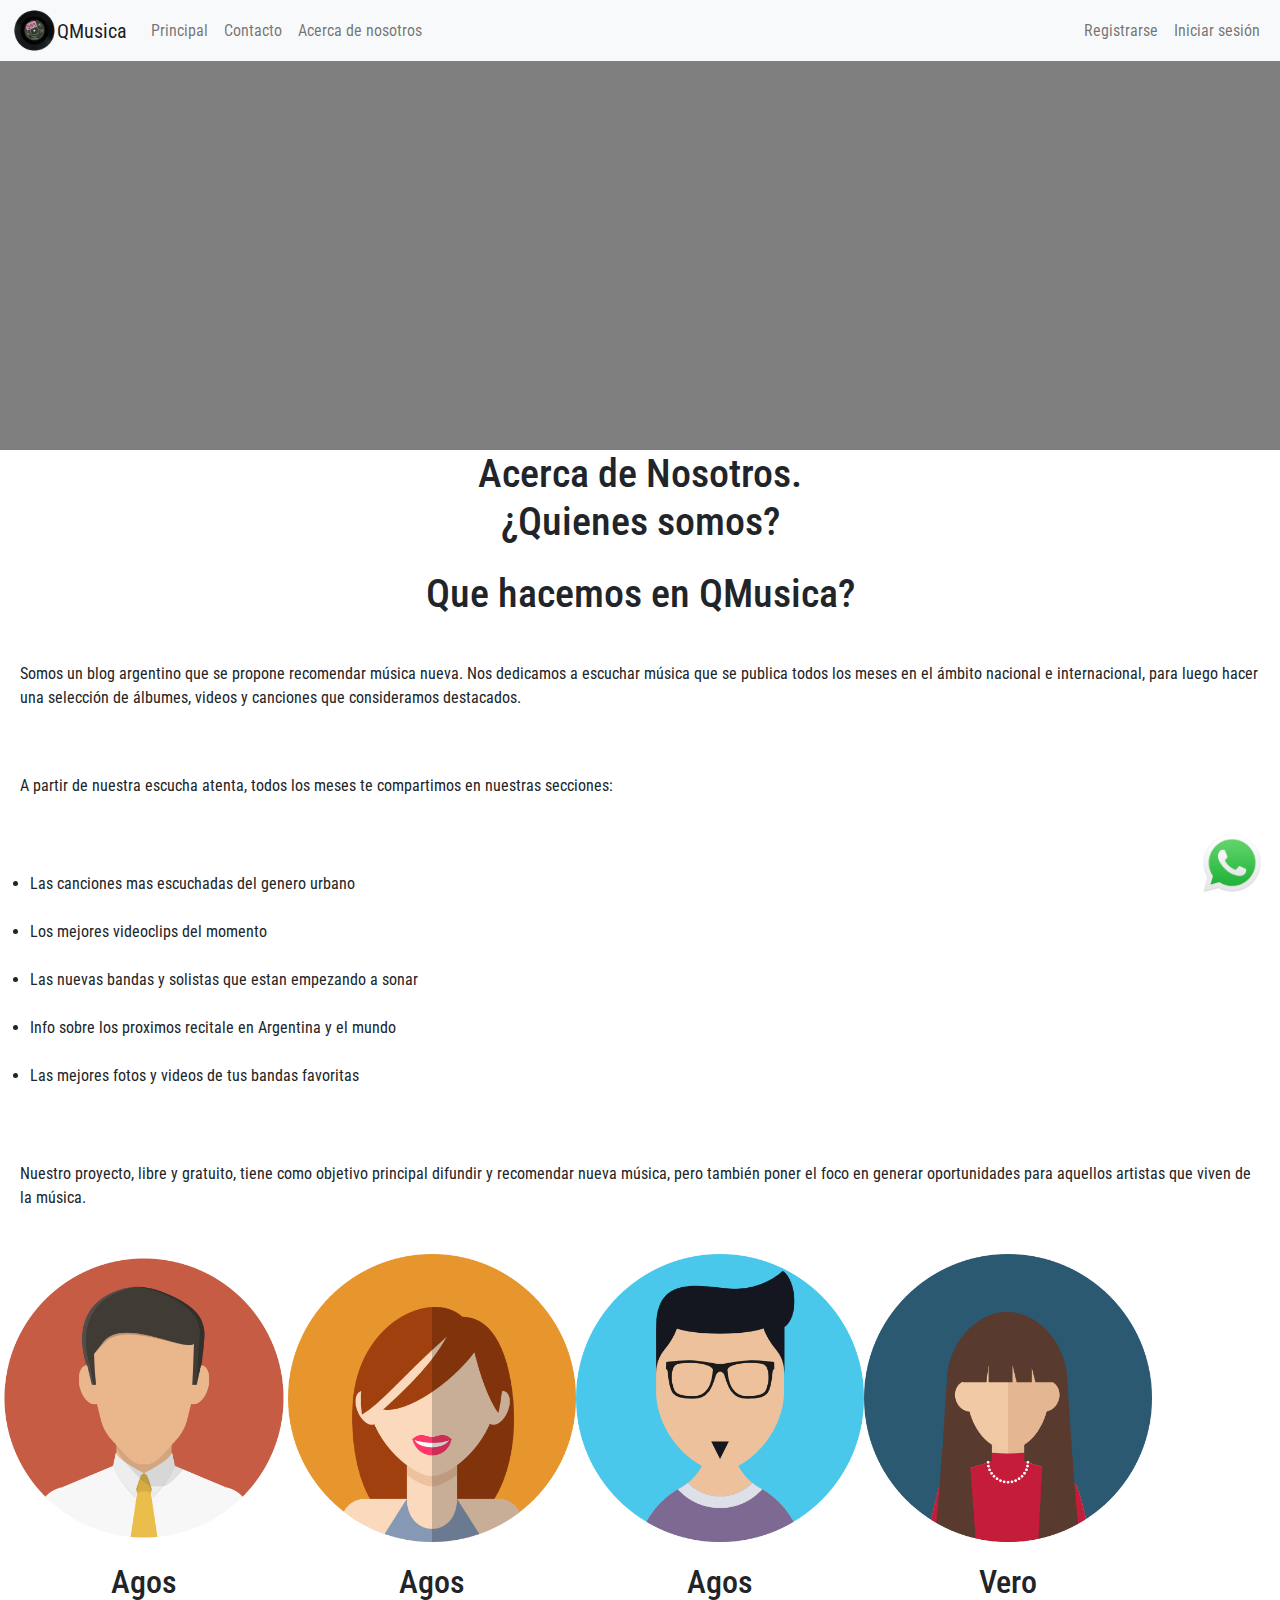
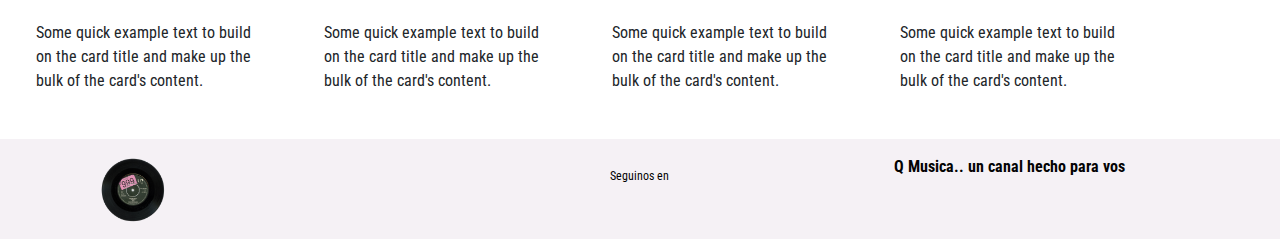
==== index.html @ 6bd81f08 "cambio en los comentarios nosotros 1" ====
<!DOCTYPE html>
<html lang="en">

<head>
  <meta charset="UTF-8" />
  <meta http-equiv="X-UA-Compatible" content="IE=edge" />
  <meta name="viewport" content="width=device-width, initial-scale=1.0" />
  <link rel="stylesheet" href="./css/bootstrap.min.css" />
  <link rel="stylesheet" href="./css/style.css" />
  <link rel="stylesheet" href="./css/media-queries.css" />
  <link rel="icon" href="./img/favicon_Q.png" />
  <title>Q Música</title>
</head>

<body data-bs-spy="scroll" data-bs-target="#navbar" class="scrollspy-example">
  <header class="fixed-top">
    <!-- Navbar content -->
    <nav class="navbar navbar-expand-lg navbar-light bg-light">
      <div class="container-fluid">
        <img class = "logo" src="./img/logo.pexels.png" alt="Logo">
        <a class="navbar-brand" href="#">QMusica</a>
        <button
          class="navbar-toggler"
          type="button"
          data-bs-toggle="collapse"
          data-bs-target="#navbarNav"
          aria-controls="navbarNav"
          aria-expanded="false"
          aria-label="Toggle navigation"
        >
          <span class="navbar-toggler-icon"></span>
        </button>
        <div class="collapse navbar-collapse" id="navbarNav">
          <ul class="navbar-nav">
            <li class="nav-item">
              <a class="nav-link" aria-current="page" href="./index.html">Principal</a>
            </li>
            <li class="nav-item">
              <a class="nav-link" href="./contacto.html">Contacto</a>
            </li>
            <li class="nav-item">
              <a class="nav-link" href="./nosotros.html">Acerca de nosotros</a>
            </li>
          </ul>

          <ul class="navbar-nav ms-auto mb-2 mb-lg-0">
              <li class="nav-item">
                <a
                  class="nav-link"
                  href=""
                  data-bs-toggle="modal"
                  data-bs-target="#registroModal"
                >
                <i class="fa fa-user-o" aria-hidden="true"></i>
                  Registrarse
                </a>
          </li>
          <ul class="navbar-nav ms-auto mb-2 mb-lg-0">
              <li class="nav-item">
                <a
                  class="nav-link"
                  href=""
                  data-bs-toggle="modal"
                  data-bs-target="#loginModal"
                >
                  <i class="fa fa-user-circle-o" aria-hidden="true"></i>
                  Iniciar sesión
                </a></li>

                
                
            </ul>
        </div>
      </div>
    </nav>
  </header>
  <main>
    <!-- contenido principal  -->

    <!-- portada  -->
    <section id="inicio">
      <div id="carousel" class="carousel slide carousel-fade" data-bs-ride="carousel" data-bs-pause="false">
        <div class="carousel-inner">
          <div class="carousel-item active">
            <img src="https://indiehoy.com/wp-content/uploads/2021/10/lollapalooza-1200x900.jpg" class="d-block w-100" alt="Lollapalooza" />
          </div>
          <div class="carousel-item">
            <img src="https://www.filo.news/__export/1635433035403/sites/claro/img/2021/10/28/quilmes_rock_portada.jpg_375109765.jpg" class="d-block w-100" alt="Quilmes Rock" />
          </div>
          <div class="carousel-item">
            <img src="https://entradas.quelapaseslindo.com.ar/wp-content/uploads/movistar-arena-buenos-aires.jpg" class="d-block w-100" alt="Movistar Arena" />
          </div>

          <div class="overlay"></div>
        </div>
      </div>
    </section>

    <!-- info  -->
    <div class="container">
      <div class="wrap">
        <div class="box">
          <div class="img">
          <h1>Acerca de Nosotros.</h1>
          <h1>¿Quienes somos?</h1>
          <!-- <div class="img">
            <img src="./img/14.jpeg" alt="">
          </div> -->
        </div>
      </div>
    </div>
  </div>
    <main>
      <br />
      <h1>Que hacemos en QMusica?</h1>
      <br />
      <p>
        Somos un blog argentino que se propone recomendar música nueva. Nos
        dedicamos a escuchar música que se publica todos los meses en el ámbito
        nacional e internacional, para luego hacer una selección de álbumes,
        videos y canciones que consideramos destacados.
      </p>
      <br />
      <p>
        A partir de nuestra escucha atenta, todos los meses te compartimos en
        nuestras secciones:
      </p>
      <br />
      <ul class="listas">
        <li>Las canciones mas escuchadas del genero urbano</li>
        <br />
        <li>Los mejores videoclips del momento</li>
        <br />
        <li>Las nuevas bandas y solistas que estan empezando a sonar</li>
        <br />
        <li>Info sobre los proximos recitale en Argentina y el mundo</li>
        <br />
        <li>Las mejores fotos y videos de tus bandas favoritas</li>
      </ul>
      <br />
      <p>
        Nuestro proyecto, libre y gratuito, tiene como objetivo principal
        difundir y recomendar nueva música, pero también poner el foco en
        generar oportunidades para aquellos artistas que viven de la música.
      </p>
      <br />

      <div class="contenedor">
        <div class="card2" style="width: 18rem">
          <img src="./img/27.png" class="card-img-top" alt="..." />
          <div class="card-body">
            <h2 class="card-title">Agos</h2>
            <p class="card-text">
              Some quick example text to build on the card title and make up the
              bulk of the card's content.
            </p>
          </div>
        </div>

        <div class="card2" style="width: 18rem">
          <img src="./img/28.png" class="card-img-top" alt="..." />
          <div class="card-body">
            <h2 class="card-title">Agos</h2>
            <p class="card-text">
              Some quick example text to build on the card title and make up the
              bulk of the card's content.
            </p>
          </div>
        </div>

        <div class="card2" style="width: 18rem">
          <img src="./img/29.png" class="card-img-top" alt="..." />
          <div class="card-body">
            <h2 class="card-title">Agos</h2>
            <p class="card-text">
              Some quick example text to build on the card title and make up the
              bulk of the card's content.
            </p>
          </div>
        </div>
        
        <div class="card2" style="width: 18rem">
          <img src="./img/30.png" class="card-img-top" alt="..." />
          <div class="card-body">
            <h2 class="card-title">Vero</h2>
            <p class="card-text">
              Some quick example text to build on the card title and make up the
              bulk of the card's content.
            </p>
          </div>
        </div>
      </div>
    <!-- whatsapp  -->
    <div class="whatsapp">
      <a href="https://wa.me/549381512902" target="_blank">
        <img src="./img/whatsapp_logo.png" alt="whatsapp" />
      </a>
    </div>
  </main>
<!-- Modal para iniciar sesion-->
<div
class="modal fade"
id="loginModal"
tabindex="-1"
aria-labelledby="loginModalLabel"
aria-hidden="true"
>
<div class="modal-dialog">
  <div class="modal-content">
    <div class="modal-header">
      <h5 class="modal-title" id="loginModalLabel">Inicio de Sesión</h5>
      <button
        type="button"
        class="btn-close"
        data-bs-dismiss="modal"
        aria-label="Close"
      ></button>
    </div>
    <div class="modal-body">
      <!--formulario-->
      <form>
        <div class="mb-3">
          <label for="exampleInputEmail1" class="form-label"
            >Correo Electrónico</label
          >
          <input
            type="email"
            class="form-control"
            id="exampleInputEmail1"
            aria-describedby="emailHelp"
            required
          />
        </div>
        <div class="mb-3">
          <label for="exampleInputPassword1" class="form-label"
            >Contraseña</label
          >
          <input
            type="password"
            class="form-control"
            id="exampleInputPassword1"
            required
          />
        </div>

        <ul class="navbar-nav ms-auto mb-2 mb-lg-0">
          <li class="nav-item">
            <a
              class="nav-link"
              href=""
              data-bs-toggle="modal"
              data-bs-target="#recuperarContraseñaModal"
            >
              Recuperar contraseña
            </a>
          </li>
        </ul>

        <a
          href="./404.html"
          class="btn btn-primary btn-lg"
          tabindex="-1"
          role="button"
          aria-disabled="true"
          >Iniciar Sesion</a
        >
      </form>
    </div>
  </div>
</div>
</div>

<!--modal para recuperar contraseña-->
<div
class="modal fade"
id="recuperarContraseñaModal"
tabindex="-1"
aria-labelledby="recuperarContraseñaLabel"
aria-hidden="true"
>
<div class="modal-dialog">
  <div class="modal-content">
    <div class="modal-header">
      <h5 class="modal-title" id="recuperarContraseñaLabel">
        Recuperar Contraseña
      </h5>
      <button
        type="button"
        class="btn-close"
        data-bs-dismiss="modal"
        aria-label="Close"
      ></button>
    </div>
    <div class="modal-body">
      <!--formulario-->
      <form>
        <div class="mb-3">
          <label for="exampleInputEmail1" class="form-label"
            >Correo Electrónico</label
          >
          <input
            type="email"
            class="form-control"
            id="exampleInputEmail1"
            aria-describedby="emailHelp"
            required
          />
        </div>
        <a
          href="./404.html"
          class="btn btn-primary btn-lg"
          tabindex="-1"
          role="button"
          aria-disabled="true"
          >Enviar</a
        >
      </form>
    </div>
  </div>
</div>
</div>

<!-- Modal para registrarse-->
<div
class="modal fade"
id="registroModal"
tabindex="-1"
aria-labelledby="registroModalLabel"
aria-hidden="true"
>
<div class="modal-dialog modal-lg">
  <div class="modal-content">
    <div class="modal-header">
      <h5 class="modal-title" id="registroModalLabel">Registrarse</h5>
      <button
        type="button"
        class="btn-close"
        data-bs-dismiss="modal"
        aria-label="Close"
      ></button>
    </div>
    <div class="modal-body">
      <!--formulario-->
      <div class="container">
        <div class="row">
          <div class="col-4">
            <br />
            <img src="./img/registrarse.png" class="d-block w-100"
            alt=registrarse" width="25" />
          </div>
          <div class="col-6">
            <br />
            <!--Apellido y nombre-->
            <div class="col-mb-3">
              <label for="validationDefault01" class="form-label"
                >Nombre</label
              >
              <input
                type="text"
                class="form-control"
                id="validationDefault01"
                value=""
                required
              />
            </div>
            <div class="col-mb-3">
              <label for="validationDefault02" class="form-label"
                >Apellido</label
              >
              <input
                type="text"
                class="form-control"
                id="validationDefault02"
                value=""
                required
              />
            </div>
            <br />
            <!--Sexo-->
            <div class="input-group mb-3">
              <label class="input-group-text" for="inputGroupSelect01"
                >Sexo</label
              >
              <select class="form-select" id="inputGroupSelect01">
                <option selected>Seleccione</option>
                <option value="1">Hombre</option>
                <option value="2">Mujer</option>
                <option value="3">Otro</option>
              </select>
            </div>

            <!--correo electronico-->
            <div class="mb-3">
              <label for="exampleInputEmail1" class="form-label"
                >Correo Electrónico</label
              >
              <input
                type="email"
                class="form-control"
                id="exampleInputEmail1"
                aria-describedby="emailHelp"
                required
              />
            </div>
            <!--Contraseña-->
            <div class="mb-3">
              <label for="exampleInputPassword1" class="form-label"
                >Contraseña</label
              >
              <input
                type="password"
                class="form-control"
                id="exampleInputPassword1"
                required
              />
            </div>

            <!--Repetir Contraseña-->
            <div class="mb-3">
              <label for="exampleInputPassword1" class="form-label"
                >Repetir Contraseña</label
              >
              <input
                type="password"
                class="form-control"
                id="exampleInputPassword1"
                required
              />
            </div>

            <div class="col-12">
              <div class="form-check">
                <input
                  class="form-check-input"
                  type="checkbox"
                  value=""
                  id="invalidCheck"
                  required
                />
                <label class="form-check-label" for="invalidCheck">
                  Acepto los terminos y condiciones.
                </label>
                <div class="invalid-feedback">
                  Debe aceptar los terminos y condiciones para continuar.
                </div>
              </div>
            </div>
            <br />
            <a href="https://www.facebook.com/"
              ><i
                class="fa fa-facebook-official fa-1x"
                aria-hidden="true"
              ></i>
              Accede con Facebook</a
            >
            <br />
            <a href="https://www.gmail.com/"
              ><i class="fa fa-google fa-1x" aria-hidden="true"></i>
              Accede con Gmail</a
            >

            <div class="col-12">
              <a
                href="./404.html"
                class="btn btn-primary btn-lg"
                tabindex="-1"
                role="button"
                aria-disabled="true"
                >Registrarse</a
              >
            </div>
          </div>
        </div>
      </div>
    </div>
  </div>
</div>
</div>


    <footer class="bg-light text-dark" style="background-color: rgba(235, 228, 235, 0.521) !important; color: rgb(3, 3, 3) !important">
      <!-- Pié de página  -->
      <div class="container pt-3">
        <div class="row px-3 text-center">
          <div class="col"><img src="img/logo.pexels.png" style="width: 70px; height: 70px;" /></div>
          <div class="col">
        <div class="row px-3 mt-2">
          <div class="col-4 col-md-12 text-center mb-3">
            <span>Seguinos en</span>
          </div>
          <div class="col text-center">
            <span><i class="fa fa-facebook fa-2x" aria-hidden="true"></i></span>
          </div>
          <div class="col text-center">
            <span><i class="fa fa-twitter fa-2x" aria-hidden="true"></i></span>
          </div>
          <div class="col text-center">
            <span
              ><i class="fa fa-youtube-play fa-2x" aria-hidden="true"></i
            ></span>
          </div>
          <div class="col text-center">
            <span
              ><i class="fa fa-instagram fa-2x" aria-hidden="true"></i
            ></span>
          </div>
        </div>
      </div>
      <div class="col"><b>Q Musica.. un canal hecho para vos</b>
      </div>
    </div>
  </footer>

 

  <script src="https://code.jquery.com/jquery-2.2.4.min.js"
    integrity="sha384-rY/jv8mMhqDabXSo+UCggqKtdmBfd3qC2/KvyTDNQ6PcUJXaxK1tMepoQda4g5vB"
    crossorigin="anonymous"></script>

  <script src="./js/bootstrap.bundle.min.js"></script>
  <script src="https://use.fontawesome.com/c2813ccf5b.js"></script>

  <script>
    $(function () {
      $(window).scroll(function () {
        if ($(this).scrollTop() > 300) {
          $(".navscroll").addClass("bg-light");
        } else {
          $(".navscroll").removeClass("bg-light");
        }
      });
    });
  </script>
</body>

</html>
---- css/style.css ----
@import url("https://fonts.googleapis.com/css2?family=Roboto+Condensed:wght@300&display=swap");

body {
  font-family: "Roboto Condensed", sans-serif;
}

.logo {
  max-width: 5vh;
  max-height: 5vh;
}

.navbar {
  background-color: transparent;
}

.navscroll {
  transition: background-color 500ms;
}

.ancla:before {
  display: block;
  content: " ";
  height: 56px;
  margin-top: -56px;
  visibility: hidden;
}

.carousel-inner .carousel-item {
  height: 100vh;
}

.carousel-inner .carousel-item img {
  height: 100%;
  filter: grayscale(0);
  object-fit: cover;
}

.overlay {
  position: absolute;
  background-color: rgba(0, 0, 0, 0.5);
  height: 100%;
  width: 100%;
  z-index: 1;
}

.card {
  height: 1200px;
  padding: 0px;
  border: 0;
}

.card img {
  height: 100%;
  filter: grayscale(1);
  object-fit: cover;
}

.card-entradas {
  background-color: rgba(228, 228, 228, 0.507);
}

.col img {
  float: left;
  display: flex;
  width: 200px;
  height: 200px;
}

.card-secundaria {
  background-color: rgba(228, 228, 228, 0.507);
}

.card .card-title {
  font-size: 30px;
}

.card-img-overlay {
  display: flex;
  flex-direction: column;
  justify-content: center;
  align-items: center;
}

.btn-card {
  border-radius: 30px;
  font-weight: bold;
}

/* estilos contactos */

#mapa {
  width: 100%;
  height: auto;
  overflow: hidden;
  padding: 20px;
}

.container .wrap .box #textocontacto1 {
  justify-content: center;
  text-align: center;
  font: bolder;
  font-size: 100px;
}

.container .wrap .box #textocontacto2 {
  justify-content: center;
  text-align: center;
  font-size: medium;
}

#centro3 {
  text-align: center;
  justify-content: center;
}

#izquierda {
  position: relative;
  right: -150px;
  width: 300px;
  height: auto;
  overflow: hidden;
  border: 0px solid;
  float: left;
}

.texto-contacto {
  text-align: left;
}

.email-contacto {
  color: #848484;
  text-decoration: none;
}

.email-contacto:hover {
  text-decoration: underline;
}

#derecha {
  width: 490px;
  border: 0px solid;
  height: auto;
  overflow: hidden;
  float: right;
}

input[type="text"],
input[type="email"] {
  border: 1px solid #ccc;
  padding: 5px;
  border-radius: 5px;
  margin: 5px;
}

textarea {
  border: 1px solid #ccc;
  padding: 5px;
  border-radius: 5px;
  margin: 5px;
}

.nombre-mensaje {
  width: 95%;
}

.email-asunto {
  width: 45%;
}

input[type="submit"] {
  padding: 10px;
  background: #0489b1;
  color: #fff;
  border: 1px solid #086a87;
  border-radius: 5px;
}

/* estilos nosotros */

h1 {
  padding: 0;
  margin: 0;
  display: flex;
  justify-content: center;
}

.listas {
  padding: 15px;
  margin: 15px;
}

p {
  margin: 10px;
  padding: 10px;
}

.contenedor {
  height: auto;
  width: 100%;
  display: flex;
}

.contenedor .card1 {
  width: 100px;
  height: 100px;
  padding: 20px;
}

.card-title {
  display: flex;
  padding-top: 5px;
  align-items: center;
  justify-content: center;
}

/* whatsapp  */

.whatsapp {
  position: fixed;
  bottom: 5px;
  right: 0;
  width: 80px;
  z-index: 2;
}

.whatsapp img {
  width: 80%;
}
/* footer  */
footer {
  background-image: none;
  margin-top: 20px;
  height: 100px;
}

footer span {
  font-size: 12px;
}

.col img {
  float: left;
  display: flex;
  width: 200px;
  height: 200px;
}

.texto-contacto {
  text-align: left;
}
---- css/media-queries.css ----
@media (min-width: 768px) {
  .carousel-inner .carousel-item {
    height: 50vh;
  }

  .card-img-overlay {
    padding: 10px;
  }
  .card-datos .card-subtitle {
    font-size: 20px;
  }
}
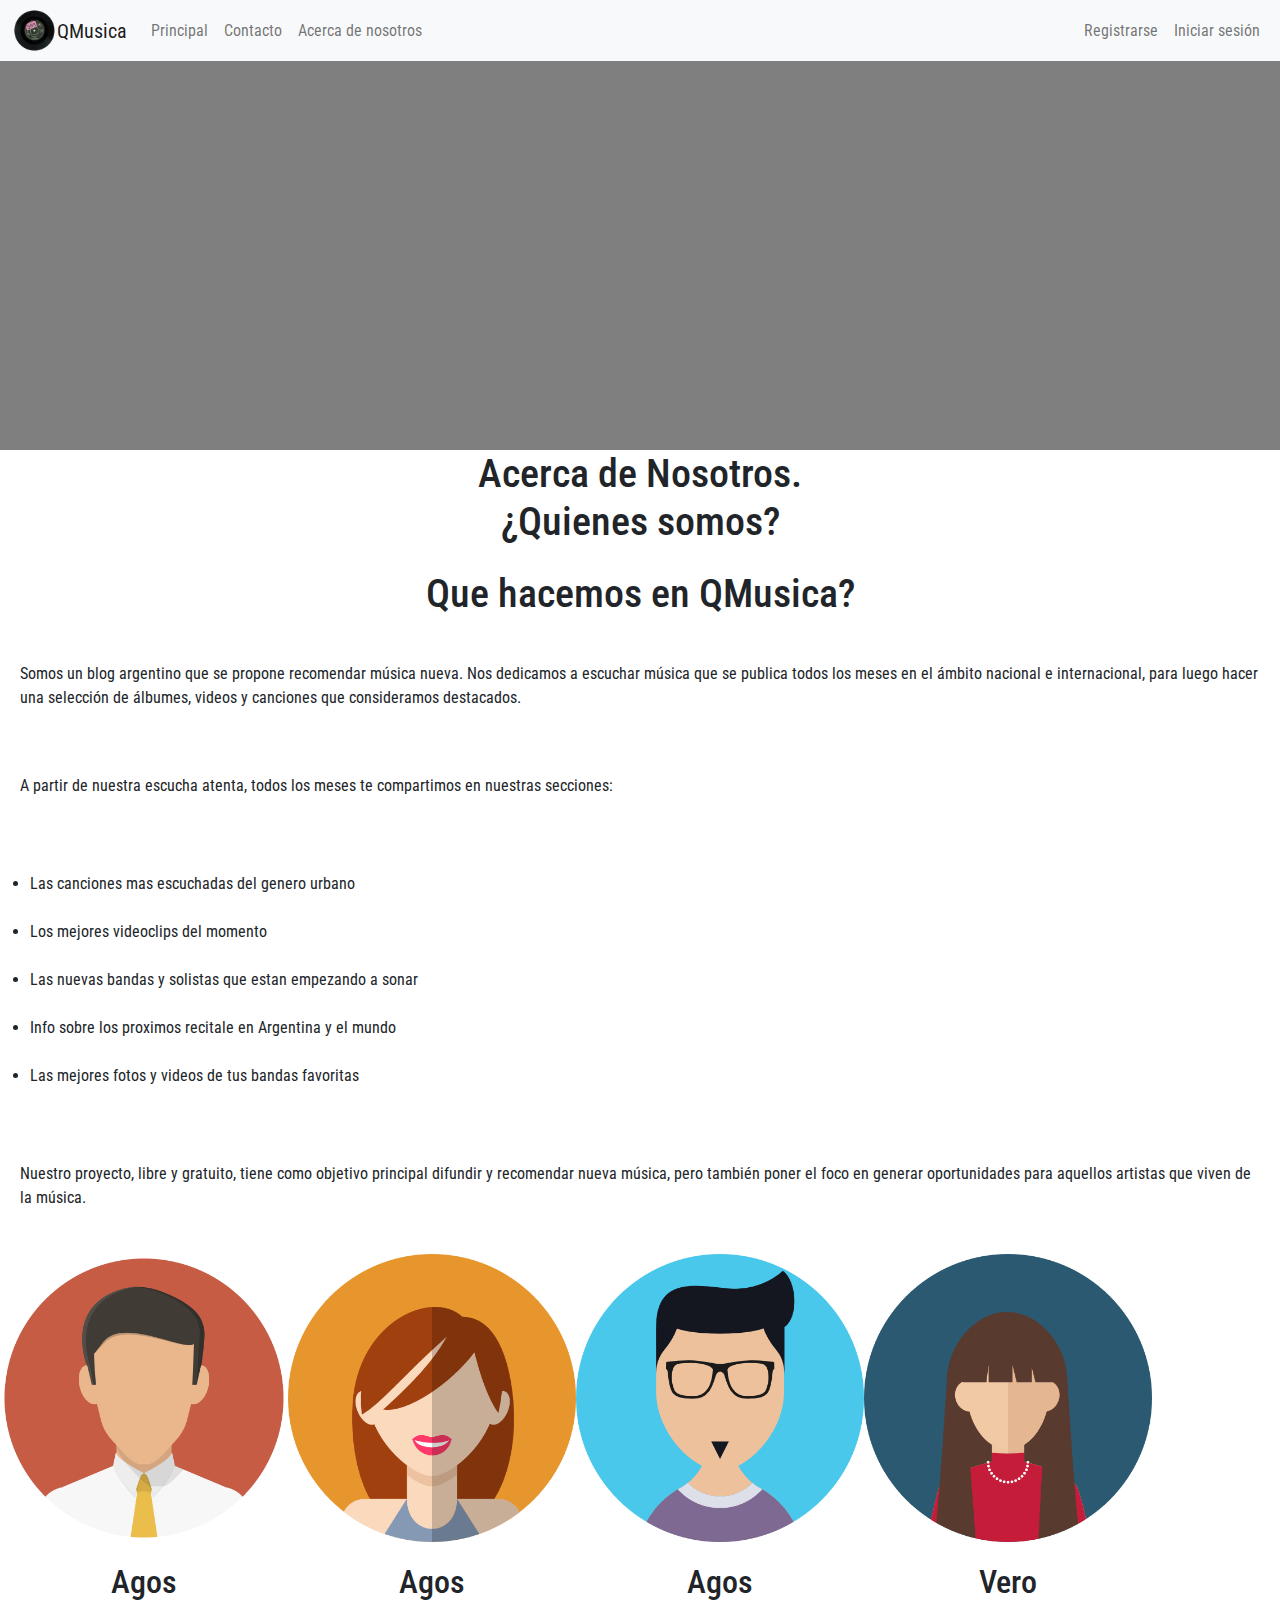
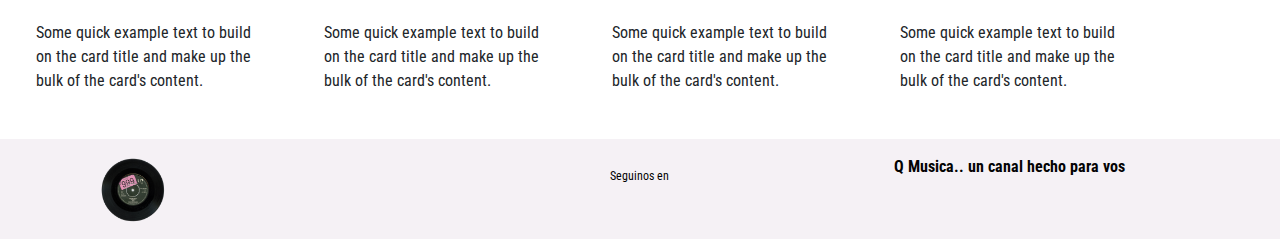
==== commit 6567146a: "se agrego README" ====
--- a/index.html
+++ b/index.html
@@ -191,11 +191,11 @@
         </div>
       </div>
     <!-- whatsapp  -->
-    <div class="whatsapp">
+    <!-- <div class="whatsapp">
       <a href="https://wa.me/549381512902" target="_blank">
         <img src="./img/whatsapp_logo.png" alt="whatsapp" />
       </a>
-    </div>
+    </div> -->
   </main>
 <!-- Modal para iniciar sesion-->
 <div
